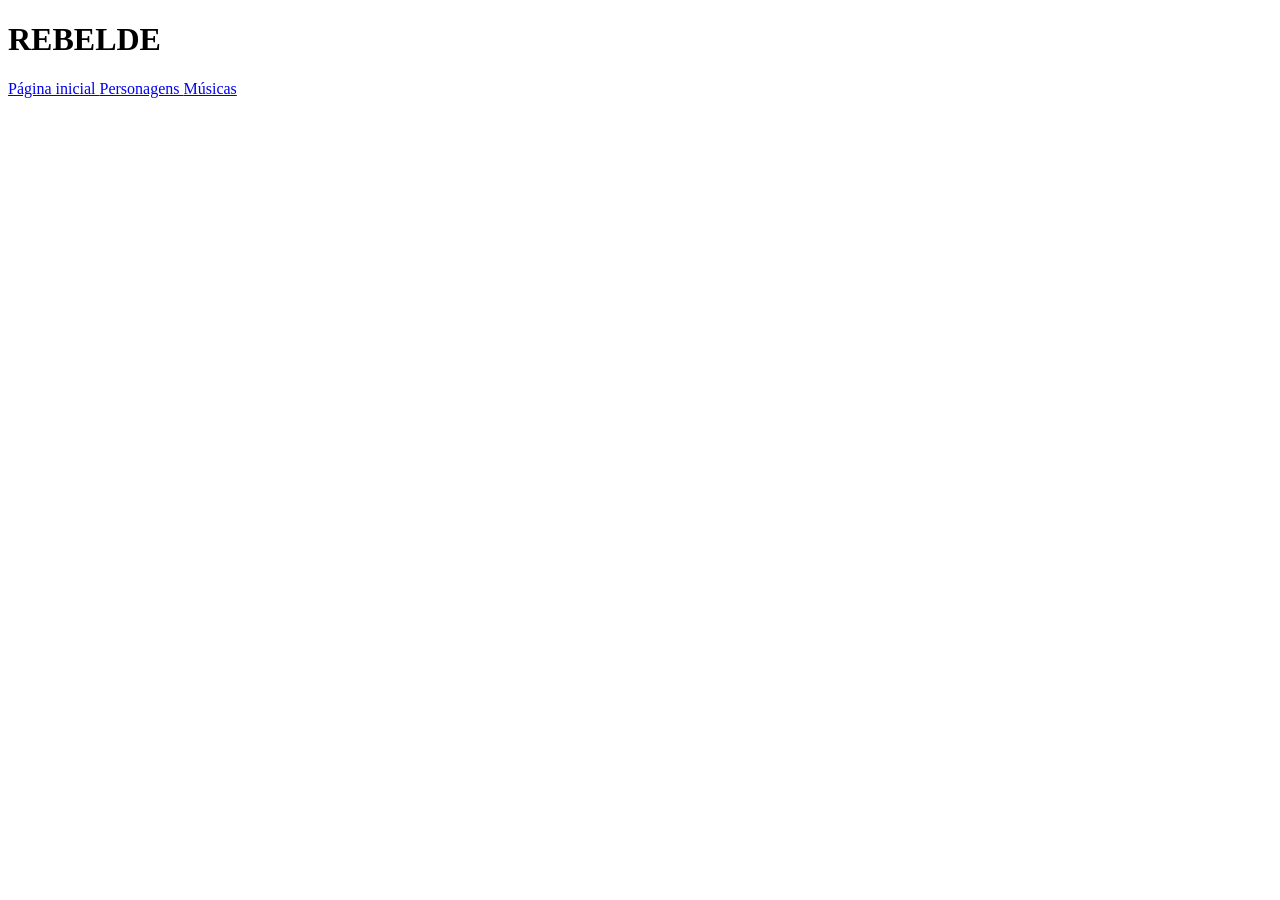
==== personagens.html @ 3d6bf893 "atualização rbd" ====
<!DOCTYPE html>
<html lang="pt-br">
<head>
    <meta charset="UTF-8">
    <meta name="viewport" content="width=device-width, initial-scale=1.0">
    <title> projeto rbd </title>
</head>
<body>
    <header> <!--cabeçalho -->
        <h1> REBELDE </h1>
    </header>
    <nav>
        <a href="./index.html"> Página inicial </a>
        <a href="./personagens.html"> Personagens </a>
        <a href="./musicas.html"> Músicas </a>
    </nav> <!--menu de nav. diferente -->
    
    
</body>
</html>
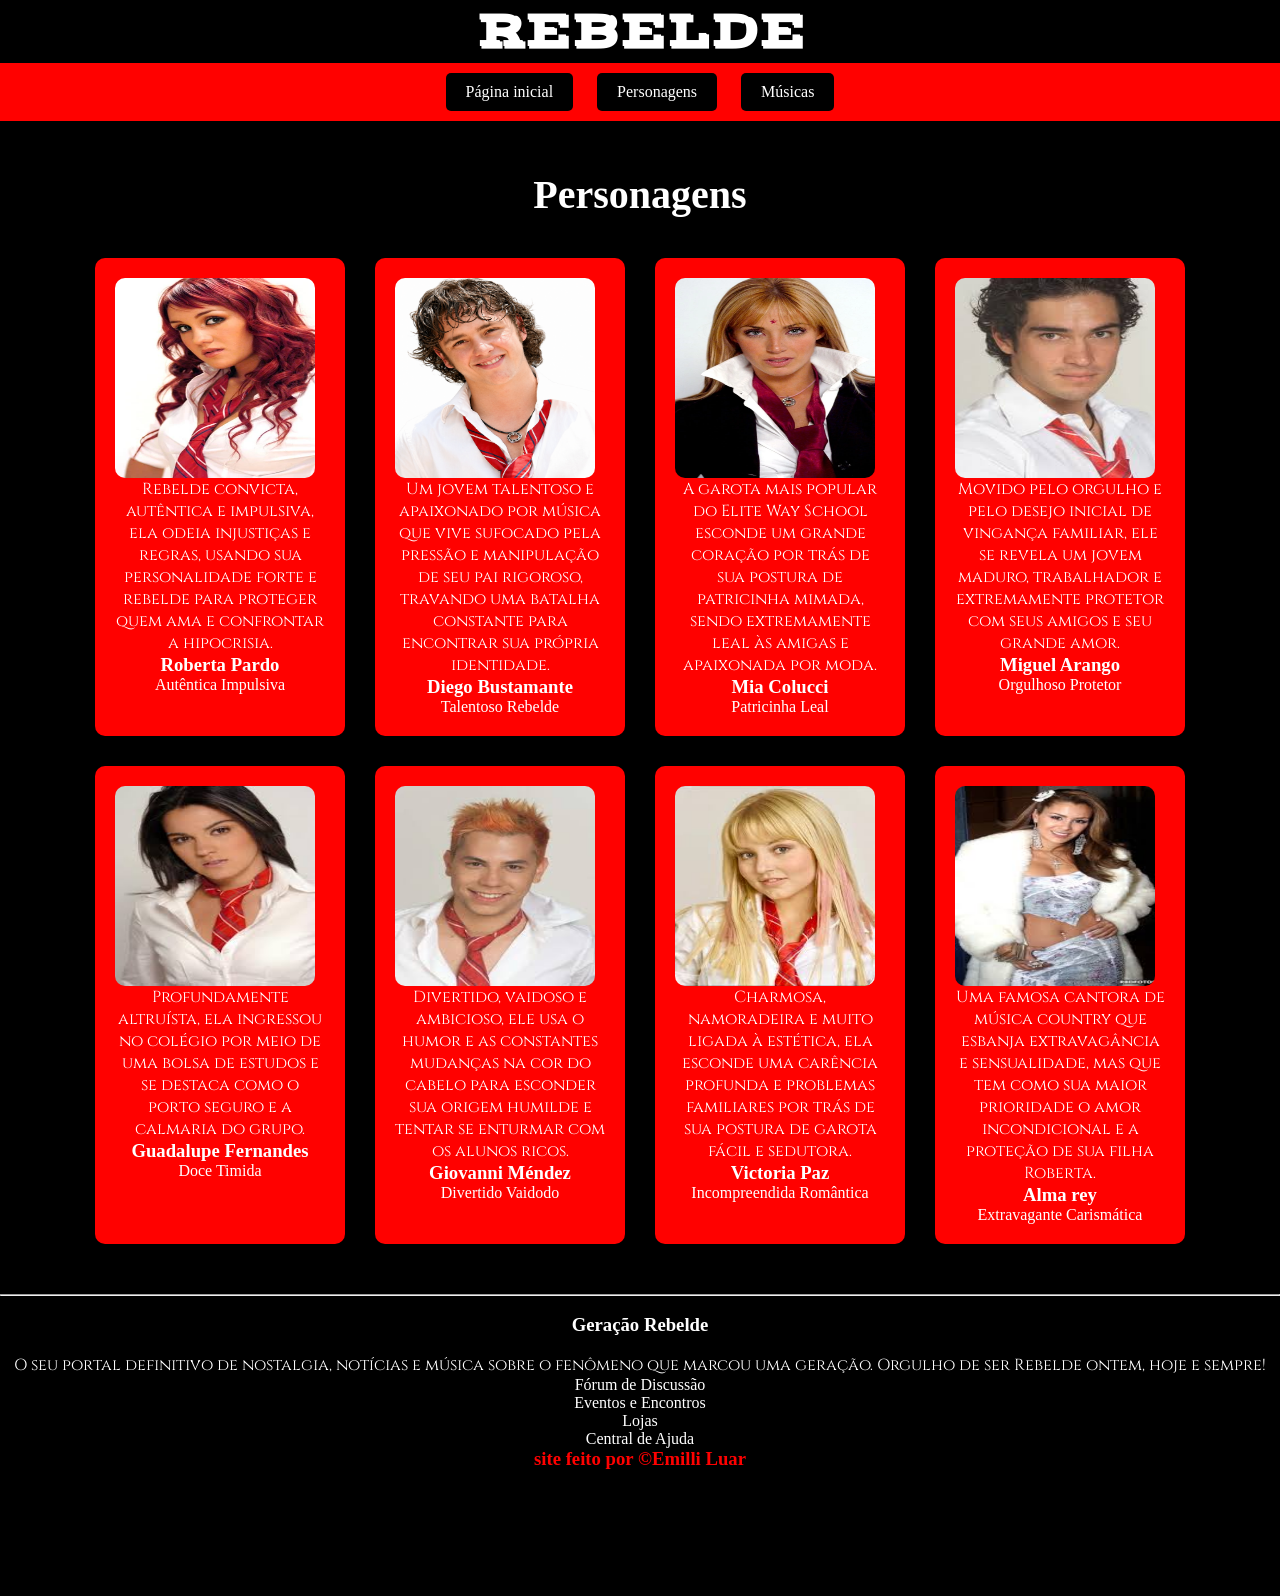
==== commit 3bba56a6: "atualização pag personagens" ====
--- a/personagens.html
+++ b/personagens.html
@@ -1,10 +1,15 @@
 <!DOCTYPE html>
 <html lang="pt-br">
+
 <head>
     <meta charset="UTF-8">
     <meta name="viewport" content="width=device-width, initial-scale=1.0">
+    <link rel="stylesheet" href="./style.css">
+    <link rel="stylesheet" href="personagens.css">
+    <link rel="shortcut icon" href="./imagens/rebelde-logo.png" type="image/x-icon">
     <title> projeto rbd </title>
 </head>
+
 <body>
     <header> <!--cabeçalho -->
         <h1> REBELDE </h1>
@@ -14,7 +19,112 @@
         <a href="./personagens.html"> Personagens </a>
         <a href="./musicas.html"> Músicas </a>
     </nav> <!--menu de nav. diferente -->
-    
-    
+    <main>
+        <section id="elenco">
+            <h2>Personagens</h2>
+            <div class="container-personagens">          
+                  <div class="item">
+                <img src="./imagens/roberta 2.webp" alt=" roberta ">
+                <p> Rebelde convicta, autêntica e impulsiva, ela odeia injustiças e regras, usando sua personalidade
+                    forte e rebelde para proteger quem ama e confrontar a hipocrisia.</p>
+                <h3> Roberta Pardo </h3>
+                <div class="tag">
+                    <span> Autêntica </span>
+                    <span> Impulsiva </span>
+                </div>
+            </div>
+            <div class="item">
+                <img src="./imagens/diego 3 .png" alt="diego">
+                <p> Um jovem talentoso e apaixonado por música que vive sufocado pela pressão e manipulação de seu pai
+                    rigoroso, travando uma batalha constante para encontrar sua própria identidade.</p>
+                <h3> Diego Bustamante</h3>
+                <div class="tag">
+                    <span> Talentoso</span>
+                    <span> Rebelde </span>
+                </div>
+            </div>
+            <div class="item">
+                <img src="./imagens/img mia.webp" alt="mia">
+                <p> A garota mais popular do Elite Way School esconde um grande coração por trás de sua postura de
+                    patricinha mimada, sendo extremamente leal às amigas e apaixonada por moda. </p>
+                <h3> Mia Colucci</h3>
+                <div class="tag">
+                    <span> Patricinha </span>
+                    <span>Leal </span>
+                </div>
+            </div>
+            <div class="item">
+                <img src="./imagens/miguel.jfif" alt="miguel">
+                <p>Movido pelo orgulho e pelo desejo inicial de vingança familiar, ele se revela um jovem maduro,
+                    trabalhador e extremamente protetor com seus amigos e seu grande amor. </p>
+                <h3> Miguel Arango </h3>
+                <div class="tag">
+                    <span>Orgulhoso </span>
+                    <span>Protetor </span>
+                </div>
+            </div>
+            <div class="item">
+                <img src="./imagens/lupi.jfif" alt="lupita">
+                <p>Profundamente altruísta, ela ingressou no colégio por meio de uma bolsa de estudos
+                    e se destaca como o porto seguro e a calmaria do grupo.</p>
+                <h3> Guadalupe Fernandes </h3>
+                <div>
+                    <span>Doce </span>
+                    <span>Timida </span>
+                </div>
+            </div>
+            <div class="item">
+                <img src="./imagens/giovanni.jfif" alt="giovanni">
+                <p> Divertido, vaidoso e ambicioso, ele usa o humor e as constantes mudanças na cor do cabelo para
+                    esconder sua origem humilde e tentar se enturmar com os alunos ricos. </p>
+                <h3> Giovanni Méndez</h3>
+                <div>
+                    <span>Divertido </span>
+                    <span>Vaidodo</span>
+                </div>
+            </div>
+            <div class="item">
+                <img src="./imagens/img certa vicky.jfif" alt="vicky">
+                <p> Charmosa, namoradeira e muito ligada à estética, ela esconde uma carência profunda e problemas
+                    familiares por trás de sua postura de garota fácil e sedutora.</p>
+                <h3> Victoria Paz </h3>
+                <div class="tag">
+                    <span> Incompreendida</span>
+                    <span> Romântica</span>
+                </div>
+            </div>
+            <div class="item">
+                <img src="./imagens/img certa alma.jfif" alt="alma">
+                <p> Uma famosa cantora de música country que esbanja extravagância e sensualidade, mas que tem como sua
+                    maior prioridade o amor incondicional e a proteção de sua filha Roberta. </p>
+                <h3> Alma rey </h3>
+                <div>
+                    <span>Extravagante</span>
+                    <span> Carismática </span>
+                </div>
+            </div>
+        </div>
+        </section>
+    </main>
+    <hr>
+    <footer>
+        <br>
+        <h3>Geração Rebelde </h3>
+        <br>
+        <p> O seu portal definitivo de nostalgia, notícias e música sobre o fenômeno que marcou uma geração. Orgulho de
+            ser Rebelde ontem, hoje e sempre! </p>
+        <ul>
+            <li>Fórum de Discussão </li>
+            <li> Eventos e Encontros </li>
+            <li> Lojas </li>
+            <li> Central de Ajuda </li>
+
+
+        </ul>
+        <a href="https://github.com/EmilliLuar" target="_blank">
+            <h3> site feito por &copy;Emilli Luar </h3>
+        </a>
+    </footer>
 </body>
+
 </html>
--- a/style.css
+++ b/style.css
@@ -0,0 +1,114 @@
+@import url('https://fonts.googleapis.com/css2?family=Vast+Shadow&display=swap');
+@import url('https://fonts.googleapis.com/css2?family=Cinzel:wght@400..900&display=swap');
+* {
+    box-sizing: border-box;
+    /*ativa modelo de caixa */
+    margin: 0%;
+    /*regula a margem exterior */
+    padding: 0%;
+    /*regula o espaçamento interno */
+}
+
+body {
+    text-align: center;
+    /*centralizar td o conteudo do site */
+    background-color: rgb(255,1,0)  ;
+}
+header { /*cabeçalho do site */
+    background-color: black  ;
+color:  white;
+font-family: "Vast Shadow", serif;
+  font-weight: 400;
+  font-style: normal;
+font-size: 25px;
+}
+
+nav a { /*parte de navegação do site */
+color: white;
+text-decoration: none; /*tir ao sublinhado */
+display: inline-block; /*ativa o display*/
+margin: 10px; /* espaço entre ancoras */
+padding: 10px 20px ; /* espaço interno */
+background-color:black ; /*cor de fundo da ancora */
+border-radius: 5px; /*borda do menu */ 
+}
+  
+nav a:hover {
+    background-color: rgb(31, 30, 30);
+}
+
+.card {
+    display: inline-block;
+    width: 250px;
+    margin: 15px;
+    padding: 10px;
+    background-color: white;
+    color: black;
+    border-radius: 5px;
+}
+.card img {
+    width: 100%;
+  height: 300px;
+  border-radius: 5px;
+}
+
+#personagens h2 { /*sessão de personagem*/
+    font-family: "Cinzel", serif;
+    font-optical-sizing: auto;
+    font-weight: 600;
+    font-style: normal;
+    color: white;
+}
+
+#personagens{
+    background-image: url(./imagens/plain-black-background.jpg);
+    background-repeat: no-repeat;
+    background-size: cover;
+/*backgroud size mexe no tamanho da img de plano de fundo | cover estica a img | contain mantem o tamanho original | backgroud-repeat tira a repetição (no-repeat) ou coloca-a  | backgroud position altera a posição da img  */
+}
+p {
+    font-family: "Cinzel", serif;
+    font-optical-sizing: auto;
+    font-weight: 400;
+    font-style: normal;
+}
+
+.card:hover{
+    transform: translateY(-10px);
+    transition: 0.5s;
+}
+
+.card-msc img {
+    width: 300px;
+    height: 300px;
+    border-radius:  5px;
+    padding: 25px;
+    
+}
+
+.card-msc {
+    display: inline-block;
+    margin: 20px;
+    padding: 20px;
+    color: black;
+    border-radius: 5px; 
+    text-align: center;
+   
+}
+
+footer {
+width: 100%;
+height: 300px;
+background-color: black;
+color: white;
+
+
+}
+ a {
+    text-decoration: none;
+    color: rgb(255,1,0);
+ }
+
+ ul {
+    color: white;
+ }
--- a/personagens.css
+++ b/personagens.css
@@ -0,0 +1,85 @@
+@import url('https://fonts.googleapis.com/css2?family=Vast+Shadow&display=swap');
+@import url('https://fonts.googleapis.com/css2?family=Cinzel:wght@400..900&display=swap');
+
+header {
+    /*cabeçalho do site */
+    background-color: black;
+    color: white;
+    font-family: "Vast Shadow", serif;
+    font-weight: 400;
+    font-style: normal;
+    font-size: 25px;
+}
+
+nav a {
+    /*parte de navegação do site */
+    color: white;
+    text-decoration: none;
+    /*tir ao sublinhado */
+    display: inline-block;
+    /*ativa o display*/
+    margin: 10px;
+    /* espaço entre ancoras */
+    padding: 10px 20px;
+    /* espaço interno */
+    background-color: black;
+    /*cor de fundo da ancora */
+    border-radius: 5px;
+    /*borda do menu */
+}
+
+nav a:hover {
+    background-color: rgb(31, 30, 30);
+}
+
+body {
+    text-align: center;
+    /*centralizar td o conteudo do site */
+    background-color: rgb(255, 1, 0);
+}
+
+.item img {
+    width: 200px;
+    height: 200px;
+    border-radius: 10px;
+}
+
+#elenco {
+    background-color: black;
+    padding: 50px 20px;
+    color: white;
+}
+
+#elenco h2 {
+    color: white;
+    text-align: center;
+    font-size: 40px;
+    margin-bottom: 40px;
+}
+
+.container-personagens {
+    /* sessão dos personagens, imagens e textos alterando seu alinhamento e estilo  */
+    display: flex;
+    /*ativar o display do tipo flexbox */
+    flex-wrap: wrap;
+    /*permite quebrar a liha se n houver espaço*/
+    gap: 30px;
+    /*espaçamento entre o card*/
+    justify-content: center;
+    /*centralizar no eixo principal*/
+    align-items: stretch;
+    /*deixa tds do msm tamanho*/
+}
+
+/*alterar estilo dos cards*/
+.item {
+    width: 250px;
+    background-color: rgb(255, 1, 0);
+    border-radius: 10px;
+    padding: 20px;
+    display: flex;
+    /*ativar o display*/
+    flex-direction: column;
+    
+}
+
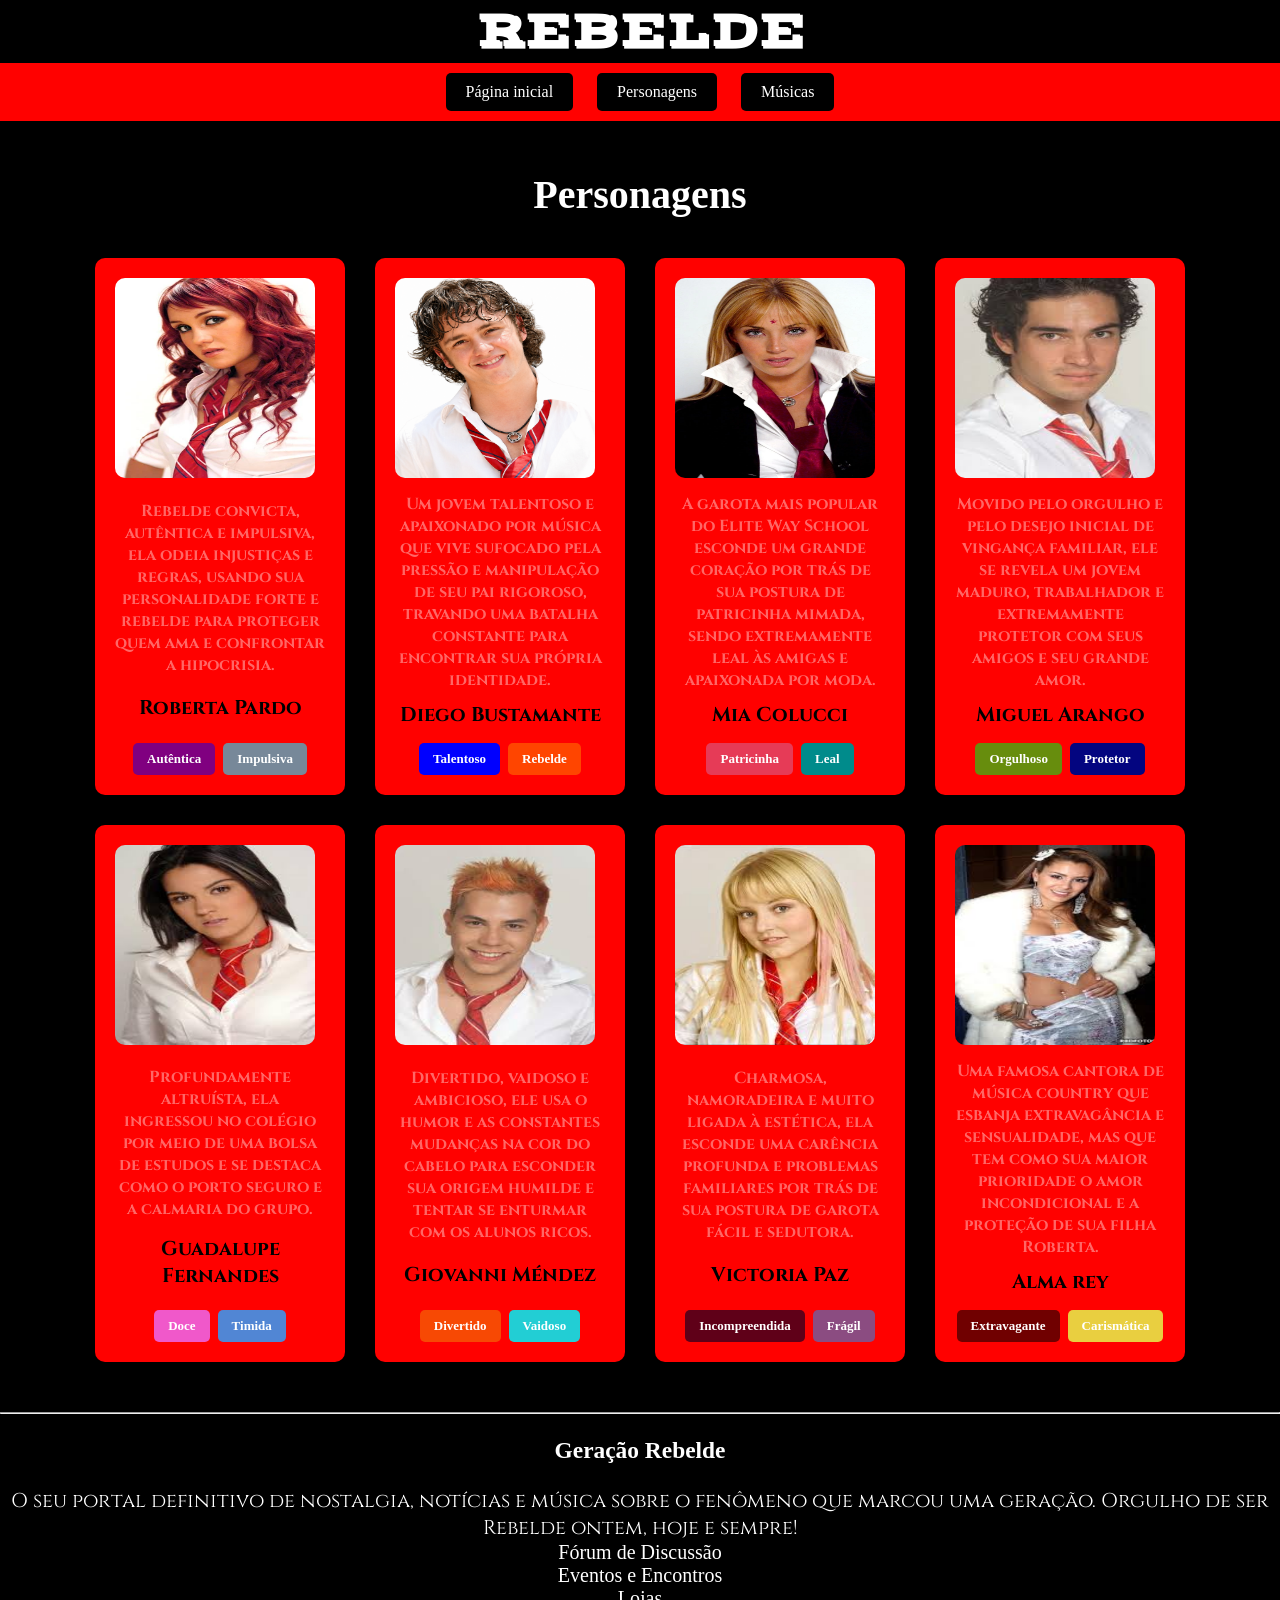
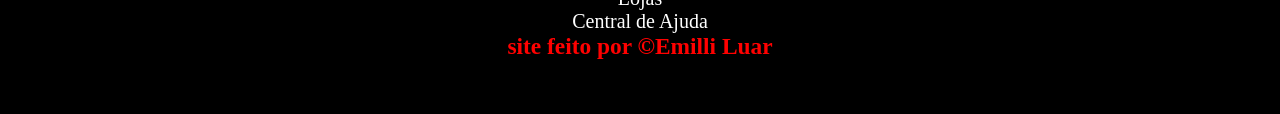
==== commit e23b6f14: "atualização css" ====
--- a/personagens.html
+++ b/personagens.html
@@ -28,9 +28,9 @@
                 <p> Rebelde convicta, autêntica e impulsiva, ela odeia injustiças e regras, usando sua personalidade
                     forte e rebelde para proteger quem ama e confrontar a hipocrisia.</p>
                 <h3> Roberta Pardo </h3>
-                <div class="tag">
-                    <span> Autêntica </span>
-                    <span> Impulsiva </span>
+                <div class="tags">
+                    <span class="tag1"> Autêntica </span>
+                    <span class="tag2"> Impulsiva </span>
                 </div>
             </div>
             <div class="item">
@@ -38,9 +38,9 @@
                 <p> Um jovem talentoso e apaixonado por música que vive sufocado pela pressão e manipulação de seu pai
                     rigoroso, travando uma batalha constante para encontrar sua própria identidade.</p>
                 <h3> Diego Bustamante</h3>
-                <div class="tag">
-                    <span> Talentoso</span>
-                    <span> Rebelde </span>
+                <div class="tags">
+                    <span class="tag3"> Talentoso</span>
+                    <span class="tag4"> Rebelde </span>
                 </div>
             </div>
             <div class="item">
@@ -48,9 +48,9 @@
                 <p> A garota mais popular do Elite Way School esconde um grande coração por trás de sua postura de
                     patricinha mimada, sendo extremamente leal às amigas e apaixonada por moda. </p>
                 <h3> Mia Colucci</h3>
-                <div class="tag">
-                    <span> Patricinha </span>
-                    <span>Leal </span>
+                <div class="tags">
+                    <span class="tag5"> Patricinha </span>
+                    <span class="tag6">Leal </span>
                 </div>
             </div>
             <div class="item">
@@ -58,9 +58,9 @@
                 <p>Movido pelo orgulho e pelo desejo inicial de vingança familiar, ele se revela um jovem maduro,
                     trabalhador e extremamente protetor com seus amigos e seu grande amor. </p>
                 <h3> Miguel Arango </h3>
-                <div class="tag">
-                    <span>Orgulhoso </span>
-                    <span>Protetor </span>
+                <div class="tags">
+                    <span class="tag7">Orgulhoso </span>
+                    <span class="tag8">Protetor </span>
                 </div>
             </div>
             <div class="item">
@@ -68,9 +68,9 @@
                 <p>Profundamente altruísta, ela ingressou no colégio por meio de uma bolsa de estudos
                     e se destaca como o porto seguro e a calmaria do grupo.</p>
                 <h3> Guadalupe Fernandes </h3>
-                <div>
-                    <span>Doce </span>
-                    <span>Timida </span>
+                <div  class="tags">
+                    <span class="tag9">Doce </span>
+                    <span class="tag10">Timida </span>
                 </div>
             </div>
             <div class="item">
@@ -78,9 +78,9 @@
                 <p> Divertido, vaidoso e ambicioso, ele usa o humor e as constantes mudanças na cor do cabelo para
                     esconder sua origem humilde e tentar se enturmar com os alunos ricos. </p>
                 <h3> Giovanni Méndez</h3>
-                <div>
-                    <span>Divertido </span>
-                    <span>Vaidodo</span>
+                <div  class="tags">
+                    <span class="tag11">Divertido </span>
+                    <span class="tag12">Vaidoso</span>
                 </div>
             </div>
             <div class="item">
@@ -88,9 +88,9 @@
                 <p> Charmosa, namoradeira e muito ligada à estética, ela esconde uma carência profunda e problemas
                     familiares por trás de sua postura de garota fácil e sedutora.</p>
                 <h3> Victoria Paz </h3>
-                <div class="tag">
-                    <span> Incompreendida</span>
-                    <span> Romântica</span>
+                <div class="tags">
+                    <span class="tag13"> Incompreendida </span>
+                    <span class="tag14"> Frágil </span>
                 </div>
             </div>
             <div class="item">
@@ -98,9 +98,9 @@
                 <p> Uma famosa cantora de música country que esbanja extravagância e sensualidade, mas que tem como sua
                     maior prioridade o amor incondicional e a proteção de sua filha Roberta. </p>
                 <h3> Alma rey </h3>
-                <div>
-                    <span>Extravagante</span>
-                    <span> Carismática </span>
+                <div  class="tags">
+                    <span class="tag15">Extravagante</span>
+                    <span class="tag16"> Carismática </span>
                 </div>
             </div>
         </div>
--- a/style.css
+++ b/style.css
@@ -101,9 +101,9 @@
 height: 300px;
 background-color: black;
 color: white;
+font-size: 20px;
+}
 
-
-}
  a {
     text-decoration: none;
     color: rgb(255,1,0);
--- a/personagens.css
+++ b/personagens.css
@@ -36,12 +36,6 @@
     text-align: center;
     /*centralizar td o conteudo do site */
     background-color: rgb(255, 1, 0);
-}
-
-.item img {
-    width: 200px;
-    height: 200px;
-    border-radius: 10px;
 }
 
 #elenco {
@@ -79,7 +73,193 @@
     padding: 20px;
     display: flex;
     /*ativar o display*/
-    flex-direction: column;
-    
-}
-
+    flex-direction: column; /*muda a dirção dos eixos principais*/
+    justify-content: space-between;
+    transition: opacity 1s ease 0s;
+ 
+}
+.item:hover{
+    opacity: 1;
+    box-shadow: 7px 5px 13px 6px #5b0101;
+}
+
+.item img {
+    width: 200px;
+    height: 200px;
+    border-radius: 10px;
+    margin-bottom: 15px;
+}
+
+.item p{ /*mudança de estilo no paragrafo*/
+  color: white;  /*cor da fonte */
+  font-weight: bold; /*deixando em negrito , alterando a largura da fonte*/
+  margin-bottom: 10px; /*deixando um espaço entre o paragrafo e o texto abaixo*/
+  opacity: 0.4;
+
+}
+  
+.item h3{ /*mudança de estilo no subtitulo*/
+    color: black;
+    font-family:  "Cinzel", serif;
+    font-optical-sizing: auto;
+    font-weight: 10px;
+    font-style: normal;;
+    font-size: 20px;
+    margin-bottom: 15px;
+}
+
+.tags {
+    display: flex;
+    flex-wrap: wrap;
+    gap: 8px;
+    justify-content: center;
+}
+
+.tag1 {
+    color: white ;
+    padding: 8px 14px;
+    border-radius: 5px;
+    font-size: 13px;
+    font-weight: bold;
+    display: inline-block;
+    background-color:purple ;
+}
+
+.tag2 {
+    color: white;
+    padding: 8px 14px;
+    border-radius: 5px;
+    font-size: 13px;
+    font-weight: bold;
+    display: inline-block;
+    background-color:lightslategrey;
+}
+.tag3 {
+    color: white;
+    padding: 8px 14px;
+    border-radius: 5px;
+    font-size: 13px;
+    font-weight: bold;
+    display: inline-block;
+    background-color: blue;
+}
+.tag4 {
+    color: white;
+    padding: 8px 14px;
+    border-radius: 5px;
+    font-size: 13px;
+    font-weight: bold;
+    display: inline-block;
+    background-color:  orangered ;
+}
+.tag5 {
+    color: white;
+    padding: 8px 14px;
+    border-radius: 5px;
+    font-size: 13px;
+    font-weight: bold;
+    display: inline-block;
+    background-color:rgb(230, 59, 87);
+}
+.tag6 {
+    color:white;
+    padding: 8px 14px;
+    border-radius: 5px;
+    font-size: 13px;
+    font-weight: bold;
+    display: inline-block;
+    background-color:darkcyan ;
+}
+.tag7 {
+    color:white;
+    padding: 8px 14px;
+    border-radius: 5px;
+    font-size: 13px;
+    font-weight: bold;
+    display: inline-block;
+    background-color:rgb(103, 141, 13) ;
+}
+.tag8 {
+    color:white;
+    padding: 8px 14px;
+    border-radius: 5px;
+    font-size: 13px;
+    font-weight: bold;
+    display: inline-block;
+    background-color: rgb(3, 5, 128);
+}
+.tag9 {
+    color:white;
+    padding: 8px 14px;
+    border-radius: 5px;
+    font-size: 13px;
+    font-weight: bold;
+    display: inline-block;
+    background-color:rgb(240, 88, 202) ;
+}
+.tag10 {
+    color:white;
+    padding: 8px 14px;
+    border-radius: 5px;
+    font-size: 13px;
+    font-weight: bold;
+    display: inline-block;
+    background-color:rgb(81, 134, 212) ;
+}
+.tag11 {
+    color:white;
+    padding: 8px 14px;
+    border-radius: 5px;
+    font-size: 13px;
+    font-weight: bold;
+    display: inline-block;
+    background-color:rgb(247, 73, 4) ;
+}
+.tag12 {
+    color:white;
+    padding: 8px 14px;
+    border-radius: 5px;
+    font-size: 13px;
+    font-weight: bold;
+    display: inline-block;
+    background-color: rgb(34, 206, 212);
+}
+.tag13 {
+    color:white;
+    padding: 8px 14px;
+    border-radius: 5px;
+    font-size: 13px;
+    font-weight: bold;
+    display: inline-block;
+    background-color: rgb(95, 0, 24);
+}
+.tag14 {
+    color:white;
+    padding: 8px 14px;
+    border-radius: 5px;
+    font-size: 13px;
+    font-weight: bold;
+    display: inline-block;
+    background-color:rgb(139, 76, 129) ;
+}
+.tag15 {
+    color:white;
+    padding: 8px 14px;
+    border-radius: 5px;
+    font-size: 13px;
+    font-weight: bold;
+    display: inline-block;
+    background-color:rgb(112, 0, 0) ;
+}
+.tag16 {
+    color:white;
+    padding: 8px 14px;
+    border-radius: 5px;
+    font-size: 13px;
+    font-weight: bold;
+    display: inline-block;
+    background-color:rgb(233, 207, 64) ;
+}
+
+
+
